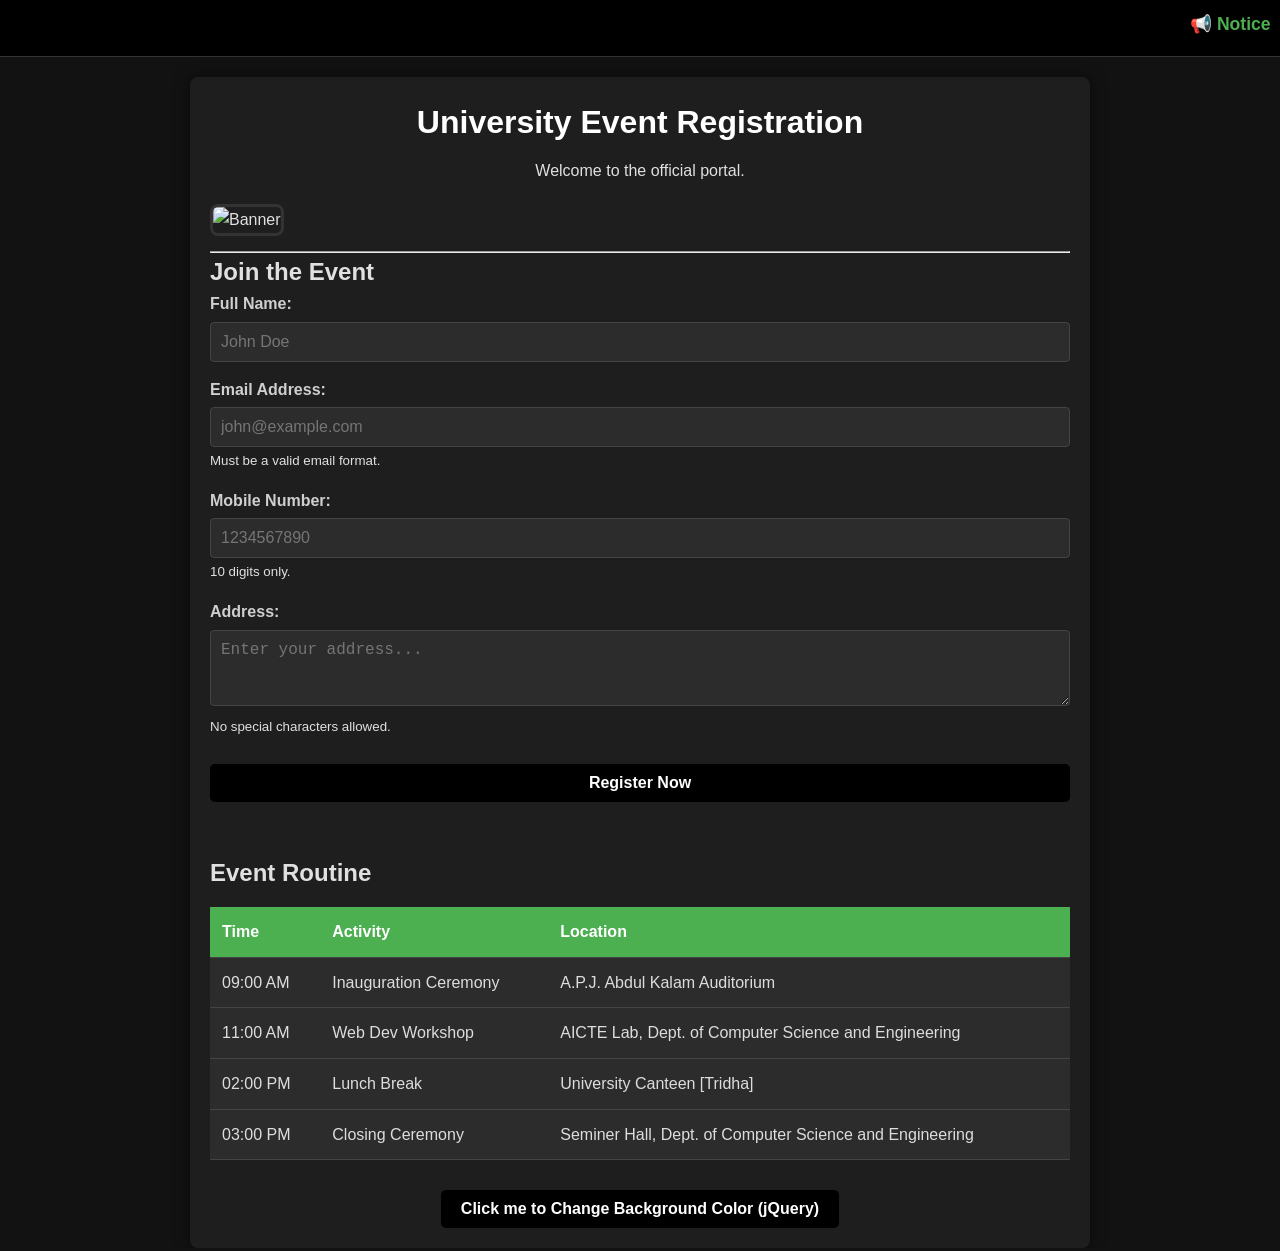
==== Project1/index.html @ 6ab91393 "Project 1 2 3 DONE Let's Start Project 4" ====
<!DOCTYPE html>
<html lang="en">
<head>
    <meta charset="UTF-8">
    <meta name="viewport" content="width=device-width, initial-scale=1.0">
    <title>Student Event Portal</title>

    <link rel="stylesheet" href="style.css">

    <script src="https://code.jquery.com/jquery-3.6.0.min.js"></script>

    <style>
        /* Styling the Marquee specifically */
        .news-ticker {
            background-color: #000000; /* Pure black for ticker */
            color: #4CAF50; /* Green text for contrast */
            padding: 10px;
            font-weight: bold;
            font-size: 1.1rem;
            border-bottom: 1px solid #333;
        }

        /* Styling the Table specifically for Dark Mode */
        table {
            width: 100%;
            border-collapse: collapse;
            margin-top: 15px;
            background-color: #2c2c2c; /* Dark table background */
        }

        th, td {
            padding: 12px;
            text-align: left;
            border-bottom: 1px solid #444; /* Darker border lines */
            color: #ddd;
        }

        th {
            background-color: #4CAF50;
            color: white;
        }

        /* Hover effect must be dark grey, not light grey */
        tr:hover {
            background-color: #3e3e3e; 
        }

        /* Button Styling (Internal) */
        button {
            cursor: pointer;
            border: none;
            padding: 10px 20px;
            border-radius: 5px;
            color: white;
            font-size: 16px;
        }
    </style>
</head>
<body>

    <div class="news-ticker">
        <marquee behavior="scroll" direction="left" onmouseover="this.stop();" onmouseout="this.start();">
            📢 Notice: Workshop Registration ends this Friday! | New Seminars added to the Routine.
        </marquee>
    </div>

    <div class="container">
        <header>
            <h1>University Event Registration</h1>
            <p>Welcome to the official portal.</p>
        </header>

        <div>
            <img id="bannerImage" src="https://picsum.photos/800/250?random=1" alt="Banner" class="banner-img">
        </div>

        <hr>

        <div class="form-section">
            <h2>Join the Event</h2>
            <form id="registrationForm">
                <div class="form-group">
                    <label for="fullname">Full Name:</label>
                    <input type="text" id="fullname" name="fullname" placeholder="John Doe" required>
                </div>

                <div class="form-group">
                    <label for="email">Email Address:</label>
                    <input type="email" id="email" name="email" placeholder="john@example.com" required>
                    <small>Must be a valid email format.</small>
                </div>

                <div class="form-group">
                    <label for="mobile">Mobile Number:</label>
                    <input type="tel" id="mobile" name="mobile" placeholder="1234567890" required>
                    <small>10 digits only.</small>
                </div>

                <div class="form-group">
                    <label for="address">Address:</label>
                    <textarea id="address" name="address" rows="3" placeholder="Enter your address..."></textarea>
                    <small>No special characters allowed.</small>
                </div>

                <button type="submit" style="background-color: black; width: 100%; margin-top: 10px; font-weight: bold;">
                    Register Now
                </button>
            </form>
        </div>

        <div class="routine-section">
            <h2>Event Routine</h2>
            <table>
                <thead>
                    <tr>
                        <th>Time</th>
                        <th>Activity</th>
                        <th>Location</th>
                    </tr>
                </thead>
                <tbody>
                    <tr>
                        <td>09:00 AM</td>
                        <td>Inauguration Ceremony</td>
                        <td>A.P.J. Abdul Kalam Auditorium</td>
                    </tr>
                    <tr>
                        <td>11:00 AM</td>
                        <td>Web Dev Workshop</td>
                        <td>AICTE Lab, Dept. of Computer Science and Engineering</td>
                    </tr>
                    <tr>
                        <td>02:00 PM</td>
                        <td>Lunch Break</td>
                        <td>University Canteen [Tridha]</td>
                    </tr>
                    <tr>
                        <td>03:00 PM</td>
                        <td>Closing Ceremony</td>
                        <td>Seminer Hall, Dept. of Computer Science and Engineering</td>
                    </tr>
                </tbody>
            </table>
        </div>

        <div style="margin-top: 30px; text-align: center;">
            <button id="bgBtn" style="background-color: black; font-weight: bold;">
                Click me to Change Background Color (jQuery)
            </button>
        </div>

    </div>

    <script src="script.js"></script>
</body>
</html>
---- Project1/style.css ----
/* --- EXTERNAL CSS (Dark Mode Default) --- */

* {
    box-sizing: border-box;
    margin: 0;
    padding: 0;
}

body {
    font-family: 'Segoe UI', Tahoma, Geneva, Verdana, sans-serif;
    /* Dark Background */
    background-color: #121212; 
    /* Light Text */
    color: #e0e0e0; 
    line-height: 1.6;
    transition: background-color 0.5s ease;
}

.container {
    max-width: 900px;
    margin: 0 auto;
    padding: 20px;
    /* Darker Grey for Content Box */
    background: #1e1e1e; 
    /* Subtle shadow */
    box-shadow: 0 0 15px rgba(0,0,0,0.5); 
    border-radius: 8px;
    margin-top: 20px;
}

/* Header & Banner */
header {
    text-align: center;
    margin-bottom: 20px;
}

h1 {
    /* Light text for headings */
    color: #ffffff; 
    margin-bottom: 10px;
}

.banner-img {
    width: 100%;
    height: 250px;
    object-fit: cover;
    border-radius: 8px;
    margin-bottom: 15px;
    border: 3px solid #333; /* Darker border */
}

/* Form Elements */
.form-group {
    margin-bottom: 15px;
}

label {
    display: block;
    margin-bottom: 5px;
    font-weight: bold;
    color: #cfcfcf;
}

/* Dark Mode Inputs */
input[type="text"],
input[type="email"],
input[type="tel"],
textarea {
    width: 100%;
    padding: 10px;
    /* Dark Input Background */
    background-color: #2c2c2c; 
    /* Light Input Text */
    color: #fff; 
    border: 1px solid #444;
    border-radius: 4px;
    font-size: 16px;
}

input:focus, textarea:focus {
    outline: none;
    border-color: #4CAF50;
    background-color: #383838;
}

textarea {
    resize: vertical;
}

.error-msg {
    color: #ff6b6b; /* Lighter red for visibility on dark bg */
    font-size: 0.85rem;
    display: none;
    margin-top: 5px;
}

.routine-section {
    margin-top: 30px;
    border-top: 2px solid #33333300; /* Dark divider */
    padding-top: 20px;
    cursor: pointer;
    transition: background-color 0.3s;
}
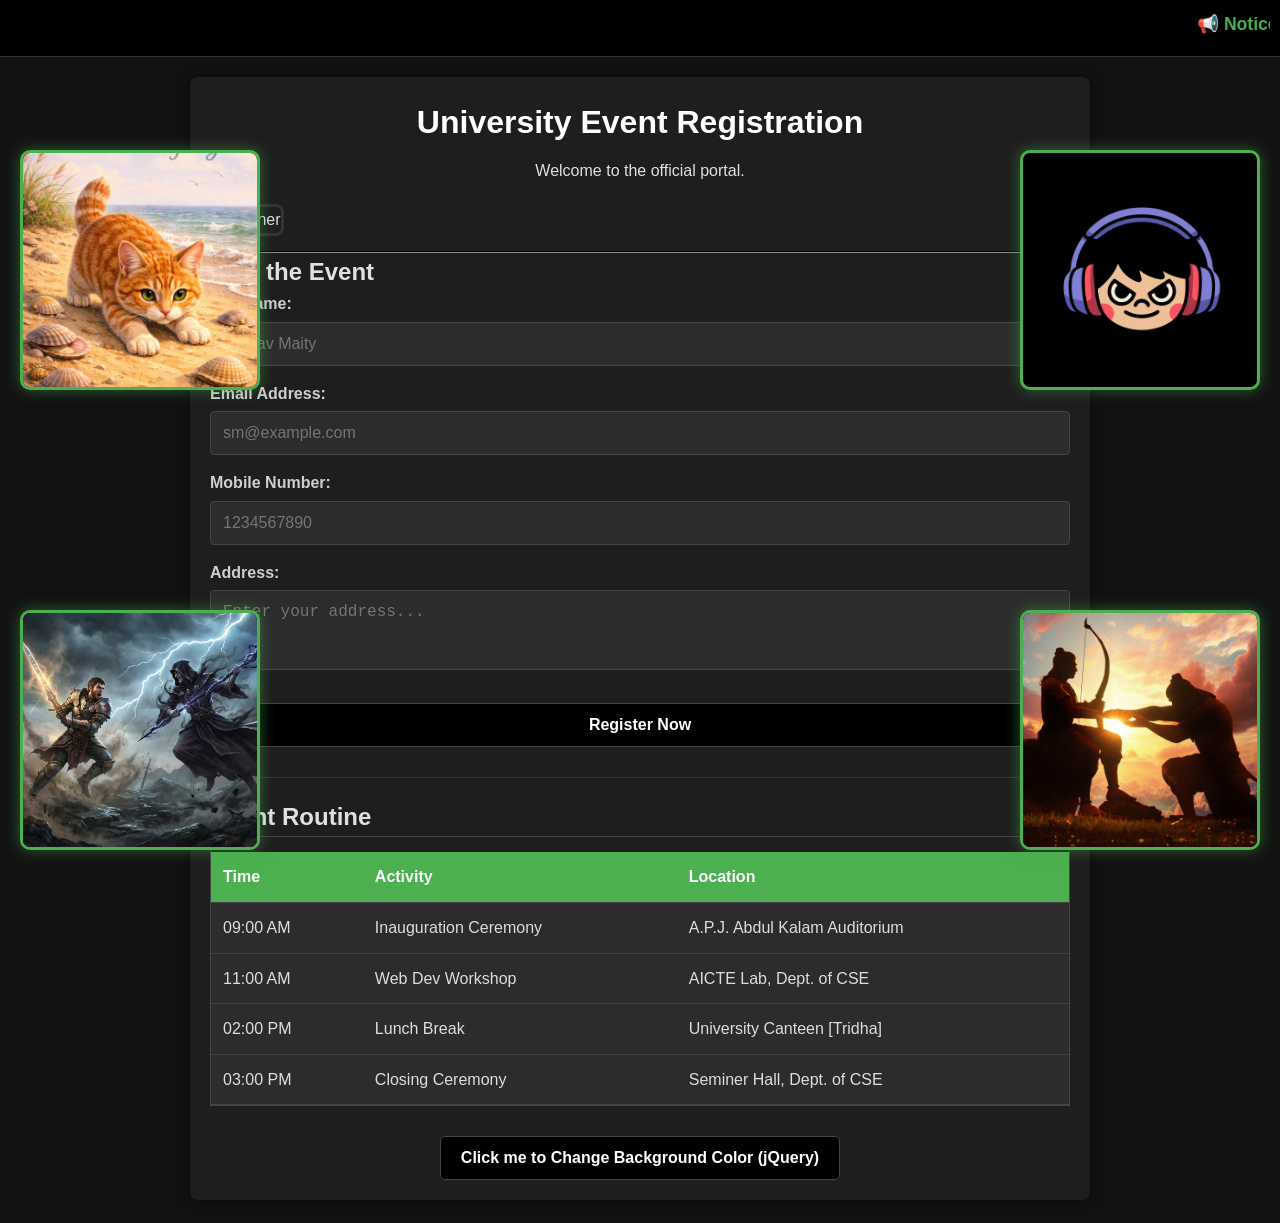
==== commit aa987432: "21-12-2025" ====
--- a/Project1/index.html
+++ b/Project1/index.html
@@ -1,156 +1,281 @@
 <!DOCTYPE html>
 <html lang="en">
-<head>
-    <meta charset="UTF-8">
-    <meta name="viewport" content="width=device-width, initial-scale=1.0">
+  <head>
+    <meta charset="UTF-8" />
+    <meta name="viewport" content="width=device-width, initial-scale=1.0" />
     <title>Student Event Portal</title>
 
-    <link rel="stylesheet" href="style.css">
-
+    <link rel="stylesheet" href="style.css" />
     <script src="https://code.jquery.com/jquery-3.6.0.min.js"></script>
 
     <style>
-        /* Styling the Marquee specifically */
-        .news-ticker {
-            background-color: #000000; /* Pure black for ticker */
-            color: #4CAF50; /* Green text for contrast */
-            padding: 10px;
+      /* --- INLINE STYLES (Specific to this page) --- */
+
+      .news-ticker {
+        background-color: #000000;
+        color: #4caf50;
+        padding: 10px;
+        font-weight: bold;
+        font-size: 1.1rem;
+        border-bottom: 1px solid #333;
+      }
+
+      /* FLOATING BOX STYLES */
+      .float-box {
+        position: fixed;
+        width: 240px;
+        height: 240px;
+        z-index: 1000;
+        border-radius: 10px;
+        overflow: hidden;
+        border: 3px solid #4caf50;
+        box-shadow: 0 0 15px rgba(76, 175, 80, 0.5);
+        background: #000;
+        transition: all 0.3s ease;
+      }
+
+      .float-box img {
+        width: 100%;
+        height: 100%;
+        object-fit: cover;
+      }
+      .float-box:hover {
+        transform: scale(1.05);
+        box-shadow: 0 0 25px rgba(76, 175, 80, 0.8);
+        animation-play-state: paused;
+      }
+
+      /* Positions */
+      .pos-left-top {
+        top: 150px;
+        left: 20px;
+      }
+      .pos-left-btm {
+        bottom: 50px;
+        left: 20px;
+      }
+      .pos-right-top {
+        top: 150px;
+        right: 20px;
+      }
+      .pos-right-btm {
+        bottom: 50px;
+        right: 20px;
+      }
+
+      /* Animations */
+      .anim-spin-cw img {
+        animation: spinCW 5s linear infinite;
+      }
+      @keyframes spinCW {
+        from {
+          transform: rotate(0deg);
+        }
+        to {
+          transform: rotate(360deg);
+        }
+      }
+
+      .anim-spin-ccw img {
+        animation: spinCCW 5s linear infinite;
+      }
+      @keyframes spinCCW {
+        from {
+          transform: rotate(0deg);
+        }
+        to {
+          transform: rotate(-360deg);
+        }
+      }
+
+      .anim-flip-y img {
+        animation: flipY 4s ease-in-out infinite;
+      }
+      @keyframes flipY {
+        0% {
+          transform: rotateY(0deg);
+        }
+        100% {
+          transform: rotateY(360deg);
+        }
+      }
+
+      .anim-flip-x img {
+        animation: flipX 4s ease-in-out infinite;
+      }
+      @keyframes flipX {
+        0% {
+          transform: rotateX(0deg);
+        }
+        100% {
+          transform: rotateX(360deg);
+        }
+      }
+
+      /* --- CRITICAL: HIDE FLOATING ELEMENTS ON MOBILE/TABLET --- */
+      @media (max-width: 1200px) {
+        .float-box {
+          display: none !important; /* Force hide on smaller screens */
+        }
+      }
+    </style>
+  </head>
+  <body>
+    <div class="float-box pos-left-top anim-spin-cw">
+      <img src="Img1.png" alt="Art 1" />
+    </div>
+    <div class="float-box pos-left-btm anim-spin-ccw">
+      <img src="Img2.png" alt="Art 2" />
+    </div>
+    <div class="float-box pos-right-top anim-flip-y">
+      <img src="Img3.png" alt="Art 3" />
+    </div>
+    <div class="float-box pos-right-btm anim-flip-x">
+      <img src="Img4.jpg" alt="Art 4" />
+    </div>
+
+    <div class="news-ticker">
+      <marquee
+        behavior="scroll"
+        direction="left"
+        onmouseover="this.stop();"
+        onmouseout="this.start();"
+      >
+        📢 Notice: Workshop Registration ends this Friday! | New Seminars added
+        to the Routine.
+      </marquee>
+    </div>
+
+    <div class="container">
+      <header>
+        <h1>University Event Registration</h1>
+        <p>Welcome to the official portal.</p>
+      </header>
+
+      <div>
+        <img
+          id="bannerImage"
+          src="https://picsum.photos/800/250?random=1"
+          alt="Banner"
+          class="banner-img"
+        />
+      </div>
+
+      <hr style="border-color: #333" />
+
+      <div class="form-section">
+        <h2>Join the Event</h2>
+        <form id="registrationForm">
+          <div class="form-group">
+            <label for="fullname">Full Name:</label>
+            <input
+              type="text"
+              id="fullname"
+              name="fullname"
+              placeholder="Sourav Maity"
+              required
+            />
+          </div>
+
+          <div class="form-group">
+            <label for="email">Email Address:</label>
+            <input
+              type="email"
+              id="email"
+              name="email"
+              placeholder="sm@example.com"
+              required
+            />
+          </div>
+
+          <div class="form-group">
+            <label for="mobile">Mobile Number:</label>
+            <input
+              type="tel"
+              id="mobile"
+              name="mobile"
+              placeholder="1234567890"
+              required
+            />
+          </div>
+
+          <div class="form-group">
+            <label for="address">Address:</label>
+            <textarea
+              id="address"
+              name="address"
+              rows="3"
+              placeholder="Enter your address..."
+            ></textarea>
+          </div>
+
+          <button
+            type="submit"
+            style="
+              background-color: black;
+              width: 100%;
+              margin-top: 10px;
+              font-weight: bold;
+              border: 1px solid #444;
+            "
+          >
+            Register Now
+          </button>
+        </form>
+      </div>
+
+      <div class="routine-section">
+        <h2>Event Routine</h2>
+
+        <div class="table-wrapper">
+          <table>
+            <thead>
+              <tr>
+                <th>Time</th>
+                <th>Activity</th>
+                <th>Location</th>
+              </tr>
+            </thead>
+            <tbody>
+              <tr>
+                <td>09:00 AM</td>
+                <td>Inauguration Ceremony</td>
+                <td>A.P.J. Abdul Kalam Auditorium</td>
+              </tr>
+              <tr>
+                <td>11:00 AM</td>
+                <td>Web Dev Workshop</td>
+                <td>AICTE Lab, Dept. of CSE</td>
+              </tr>
+              <tr>
+                <td>02:00 PM</td>
+                <td>Lunch Break</td>
+                <td>University Canteen [Tridha]</td>
+              </tr>
+              <tr>
+                <td>03:00 PM</td>
+                <td>Closing Ceremony</td>
+                <td>Seminer Hall, Dept. of CSE</td>
+              </tr>
+            </tbody>
+          </table>
+        </div>
+      </div>
+
+      <div style="margin-top: 30px; text-align: center">
+        <button
+          id="bgBtn"
+          style="
+            background-color: black;
             font-weight: bold;
-            font-size: 1.1rem;
-            border-bottom: 1px solid #333;
-        }
-
-        /* Styling the Table specifically for Dark Mode */
-        table {
-            width: 100%;
-            border-collapse: collapse;
-            margin-top: 15px;
-            background-color: #2c2c2c; /* Dark table background */
-        }
-
-        th, td {
-            padding: 12px;
-            text-align: left;
-            border-bottom: 1px solid #444; /* Darker border lines */
-            color: #ddd;
-        }
-
-        th {
-            background-color: #4CAF50;
-            color: white;
-        }
-
-        /* Hover effect must be dark grey, not light grey */
-        tr:hover {
-            background-color: #3e3e3e; 
-        }
-
-        /* Button Styling (Internal) */
-        button {
-            cursor: pointer;
-            border: none;
-            padding: 10px 20px;
-            border-radius: 5px;
-            color: white;
-            font-size: 16px;
-        }
-    </style>
-</head>
-<body>
-
-    <div class="news-ticker">
-        <marquee behavior="scroll" direction="left" onmouseover="this.stop();" onmouseout="this.start();">
-            📢 Notice: Workshop Registration ends this Friday! | New Seminars added to the Routine.
-        </marquee>
-    </div>
-
-    <div class="container">
-        <header>
-            <h1>University Event Registration</h1>
-            <p>Welcome to the official portal.</p>
-        </header>
-
-        <div>
-            <img id="bannerImage" src="https://picsum.photos/800/250?random=1" alt="Banner" class="banner-img">
-        </div>
-
-        <hr>
-
-        <div class="form-section">
-            <h2>Join the Event</h2>
-            <form id="registrationForm">
-                <div class="form-group">
-                    <label for="fullname">Full Name:</label>
-                    <input type="text" id="fullname" name="fullname" placeholder="John Doe" required>
-                </div>
-
-                <div class="form-group">
-                    <label for="email">Email Address:</label>
-                    <input type="email" id="email" name="email" placeholder="john@example.com" required>
-                    <small>Must be a valid email format.</small>
-                </div>
-
-                <div class="form-group">
-                    <label for="mobile">Mobile Number:</label>
-                    <input type="tel" id="mobile" name="mobile" placeholder="1234567890" required>
-                    <small>10 digits only.</small>
-                </div>
-
-                <div class="form-group">
-                    <label for="address">Address:</label>
-                    <textarea id="address" name="address" rows="3" placeholder="Enter your address..."></textarea>
-                    <small>No special characters allowed.</small>
-                </div>
-
-                <button type="submit" style="background-color: black; width: 100%; margin-top: 10px; font-weight: bold;">
-                    Register Now
-                </button>
-            </form>
-        </div>
-
-        <div class="routine-section">
-            <h2>Event Routine</h2>
-            <table>
-                <thead>
-                    <tr>
-                        <th>Time</th>
-                        <th>Activity</th>
-                        <th>Location</th>
-                    </tr>
-                </thead>
-                <tbody>
-                    <tr>
-                        <td>09:00 AM</td>
-                        <td>Inauguration Ceremony</td>
-                        <td>A.P.J. Abdul Kalam Auditorium</td>
-                    </tr>
-                    <tr>
-                        <td>11:00 AM</td>
-                        <td>Web Dev Workshop</td>
-                        <td>AICTE Lab, Dept. of Computer Science and Engineering</td>
-                    </tr>
-                    <tr>
-                        <td>02:00 PM</td>
-                        <td>Lunch Break</td>
-                        <td>University Canteen [Tridha]</td>
-                    </tr>
-                    <tr>
-                        <td>03:00 PM</td>
-                        <td>Closing Ceremony</td>
-                        <td>Seminer Hall, Dept. of Computer Science and Engineering</td>
-                    </tr>
-                </tbody>
-            </table>
-        </div>
-
-        <div style="margin-top: 30px; text-align: center;">
-            <button id="bgBtn" style="background-color: black; font-weight: bold;">
-                Click me to Change Background Color (jQuery)
-            </button>
-        </div>
-
+            border: 1px solid #444;
+          "
+        >
+          Click me to Change Background Color (jQuery)
+        </button>
+      </div>
     </div>
 
     <script src="script.js"></script>
-</body>
-</html>+  </body>
+</html>
--- a/Project1/style.css
+++ b/Project1/style.css
@@ -1,103 +1,171 @@
 /* --- EXTERNAL CSS (Dark Mode Default) --- */
 
 * {
-    box-sizing: border-box;
-    margin: 0;
-    padding: 0;
+  box-sizing: border-box;
+  margin: 0;
+  padding: 0;
 }
 
 body {
-    font-family: 'Segoe UI', Tahoma, Geneva, Verdana, sans-serif;
-    /* Dark Background */
-    background-color: #121212; 
-    /* Light Text */
-    color: #e0e0e0; 
-    line-height: 1.6;
-    transition: background-color 0.5s ease;
+  font-family: "Segoe UI", Tahoma, Geneva, Verdana, sans-serif;
+  background-color: #121212; /* Dark Background */
+  color: #e0e0e0; /* Light Text */
+  line-height: 1.6;
+  transition: background-color 0.5s ease;
 }
 
+/* --- MAIN LAYOUT --- */
 .container {
-    max-width: 900px;
-    margin: 0 auto;
-    padding: 20px;
-    /* Darker Grey for Content Box */
-    background: #1e1e1e; 
-    /* Subtle shadow */
-    box-shadow: 0 0 15px rgba(0,0,0,0.5); 
-    border-radius: 8px;
-    margin-top: 20px;
+  max-width: 900px;
+  margin: 0 auto;
+  padding: 20px; /* Desktop Padding */
+  background: #1e1e1e;
+  box-shadow: 0 0 15px rgba(0, 0, 0, 0.5);
+  border-radius: 8px;
+  margin-top: 20px;
+  margin-bottom: 20px; /* Added bottom margin for scroll */
 }
 
 /* Header & Banner */
 header {
-    text-align: center;
-    margin-bottom: 20px;
+  text-align: center;
+  margin-bottom: 20px;
 }
 
 h1 {
-    /* Light text for headings */
-    color: #ffffff; 
-    margin-bottom: 10px;
+  color: #ffffff;
+  margin-bottom: 10px;
+  font-size: 2rem; /* Default Desktop Size */
 }
 
 .banner-img {
-    width: 100%;
-    height: 250px;
-    object-fit: cover;
-    border-radius: 8px;
-    margin-bottom: 15px;
-    border: 3px solid #333; /* Darker border */
+  width: 100%;
+  height: 250px;
+  object-fit: cover;
+  border-radius: 8px;
+  margin-bottom: 15px;
+  border: 3px solid #333;
 }
 
 /* Form Elements */
 .form-group {
-    margin-bottom: 15px;
+  margin-bottom: 15px;
 }
 
 label {
-    display: block;
-    margin-bottom: 5px;
-    font-weight: bold;
-    color: #cfcfcf;
+  display: block;
+  margin-bottom: 5px;
+  font-weight: bold;
+  color: #cfcfcf;
 }
 
-/* Dark Mode Inputs */
+/* Input Fields - 100% Width for Mobile Safety */
 input[type="text"],
 input[type="email"],
 input[type="tel"],
 textarea {
-    width: 100%;
-    padding: 10px;
-    /* Dark Input Background */
-    background-color: #2c2c2c; 
-    /* Light Input Text */
-    color: #fff; 
-    border: 1px solid #444;
-    border-radius: 4px;
-    font-size: 16px;
+  width: 100%;
+  padding: 12px; /* Slightly larger touch target */
+  background-color: #2c2c2c;
+  color: #fff;
+  border: 1px solid #444;
+  border-radius: 4px;
+  font-size: 16px; /* Prevents zoom on iPhone */
 }
 
-input:focus, textarea:focus {
-    outline: none;
-    border-color: #4CAF50;
-    background-color: #383838;
+input:focus,
+textarea:focus {
+  outline: none;
+  border-color: #4caf50;
+  background-color: #383838;
 }
 
 textarea {
-    resize: vertical;
+  resize: vertical;
 }
 
-.error-msg {
-    color: #ff6b6b; /* Lighter red for visibility on dark bg */
-    font-size: 0.85rem;
-    display: none;
-    margin-top: 5px;
+/* Buttons */
+button {
+  cursor: pointer;
+  border: none;
+  padding: 12px 20px;
+  border-radius: 5px;
+  color: white;
+  font-size: 16px;
+  transition: opacity 0.3s;
+}
+button:hover {
+  opacity: 0.9;
 }
 
+/* Routine Section Table Styling */
 .routine-section {
-    margin-top: 30px;
-    border-top: 2px solid #33333300; /* Dark divider */
-    padding-top: 20px;
-    cursor: pointer;
-    transition: background-color 0.3s;
-}+  margin-top: 30px;
+  border-top: 1px solid #333;
+  padding-top: 20px;
+}
+
+table {
+  width: 100%;
+  border-collapse: collapse;
+  margin-top: 15px;
+  background-color: #2c2c2c;
+  min-width: 500px; /* Forces table to keep shape inside scroll wrapper */
+}
+
+th,
+td {
+  padding: 12px;
+  text-align: left;
+  border-bottom: 1px solid #444;
+  color: #ddd;
+}
+
+th {
+  background-color: #4caf50;
+  color: white;
+}
+
+tr:hover {
+  background-color: #3e3e3e;
+}
+
+/* --- MOBILE RESPONSIVENESS --- */
+
+/* Wrapper to allow table scrolling on mobile */
+.table-wrapper {
+  width: 100%;
+  overflow-x: auto; /* Adds scrollbar only if needed */
+  margin-bottom: 15px;
+  border: 1px solid #444; /* Optional border for clarity */
+}
+
+/* Mobile Devices (Max Width 768px) */
+@media (max-width: 768px) {
+  .container {
+    padding: 15px; /* Reduce padding to save space */
+    width: 95%; /* Take up most of the screen */
+    margin-top: 10px;
+  }
+
+  h1 {
+    font-size: 1.5rem; /* Smaller heading */
+  }
+
+  .banner-img {
+    height: 180px; /* Smaller banner height */
+  }
+
+  /* Adjust marquee font size */
+  .news-ticker {
+    font-size: 0.9rem;
+  }
+}
+/* floating boxes stop when hovered */
+.float-box {
+  transition: transform 0.3s, box-shadow 0.3s;
+  cursor: pointer;
+}
+.float-box:hover {
+  animation-play-state: paused;
+}
